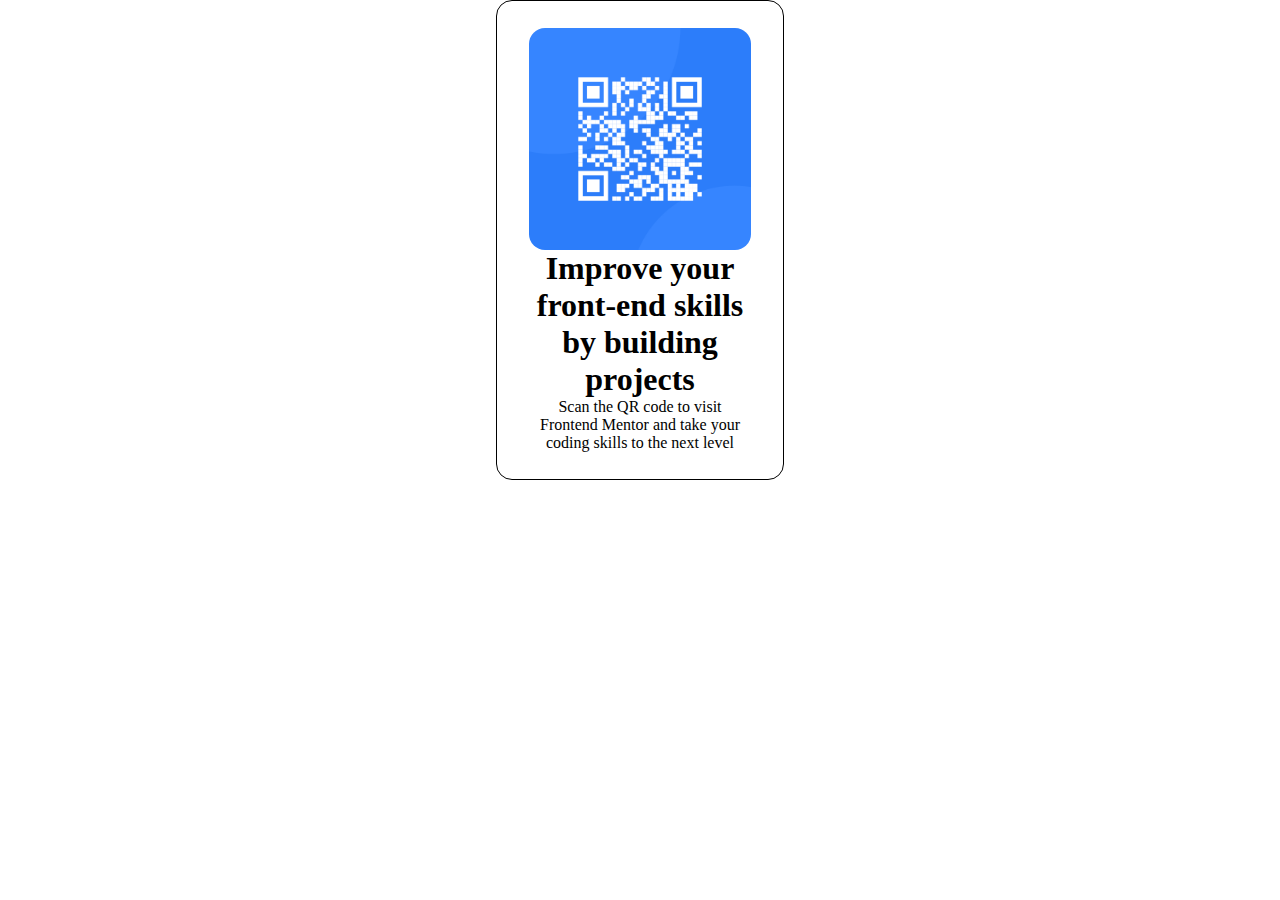
==== src/index.html @ 596a5970 "feat: init challenge-qr-code" ====
<!DOCTYPE html>
<html lang="en">
<head>
  <meta charset="UTF-8">
  <meta name="viewport" content="width=device-width, initial-scale=1.0"> <!-- displays site properly based on user's device -->

  <link rel="icon" type="image/png" sizes="32x32" href="./images/favicon-32x32.png">
  <link rel="stylesheet" type="text/css" href="../src/index.css"/>
  <title>Frontend Mentor | QR code component</title>

  <!-- Feel free to remove these styles or customise in your own stylesheet 👍 -->
  <style>
    .attribution { font-size: 11px; text-align: center; }
    .attribution a { color: hsl(228, 45%, 44%); }
  </style>
</head>
<body>
  <div class="card">
    <img class="qr-code" src="../images/image-qr-code.png" alt="qr-code"/>
    <h1 class="title">Improve your front-end skills by building projects</h1>
    <p class="text">
      Scan the QR code to visit Frontend Mentor and take your coding skills to the next level
    </p>
  </div>
</body>
</html>
---- src/index.css ----
* {
    margin: 0;
    padding: 0;
    box-sizing: border-box;
}

body {
    min-height: 100vh;
}

.card {
    height: 30rem;
    width: 18rem;
    margin: auto;
    padding: 2rem;
    border: 0.1rem solid black;
    border-radius: 1rem;

    /*rules for items*/
    display: flex;
    flex-direction: column;
    align-items: initial;
    justify-content: center;

    text-align: center;
}

.qr-code {
    border-radius: 1rem;
}
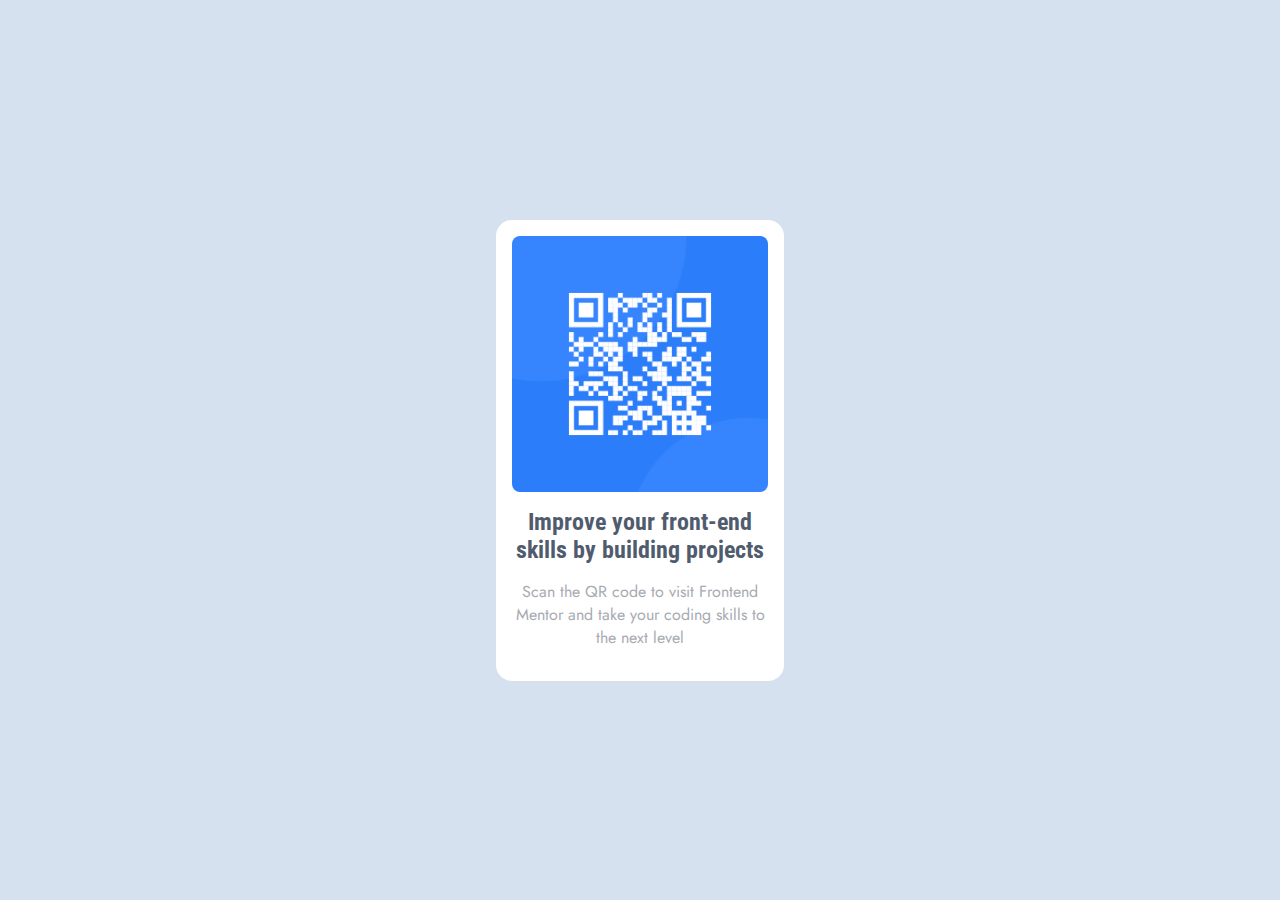
==== commit ff36b7d9: "refactor: change fonts of card and design of card" ====
--- a/src/index.html
+++ b/src/index.html
@@ -4,15 +4,11 @@
   <meta charset="UTF-8">
   <meta name="viewport" content="width=device-width, initial-scale=1.0"> <!-- displays site properly based on user's device -->
 
-  <link rel="icon" type="image/png" sizes="32x32" href="./images/favicon-32x32.png">
+  <link rel="preconnect" href="https://fonts.googleapis.com">
+  <link rel="preconnect" href="https://fonts.gstatic.com" crossorigin>
+  <link href="https://fonts.googleapis.com/css2?family=Jost:wght@500&family=Roboto+Condensed:wght@700&display=swap" rel="stylesheet">
   <link rel="stylesheet" type="text/css" href="../src/index.css"/>
   <title>Frontend Mentor | QR code component</title>
-
-  <!-- Feel free to remove these styles or customise in your own stylesheet 👍 -->
-  <style>
-    .attribution { font-size: 11px; text-align: center; }
-    .attribution a { color: hsl(228, 45%, 44%); }
-  </style>
 </head>
 <body>
   <div class="card">
--- a/src/index.css
+++ b/src/index.css
@@ -6,25 +6,41 @@
 
 body {
     min-height: 100vh;
+    display: flex;
+    align-items: center;
+    justify-content: center;
+    background-color: #d5e1ef;
 }
 
 .card {
-    height: 30rem;
     width: 18rem;
     margin: auto;
-    padding: 2rem;
-    border: 0.1rem solid black;
+    padding: 1rem;
     border-radius: 1rem;
+    background-color: #ffffff;
 
     /*rules for items*/
     display: flex;
     flex-direction: column;
     align-items: initial;
-    justify-content: center;
-
     text-align: center;
 }
 
 .qr-code {
-    border-radius: 1rem;
+    border-radius: 0.5rem;
+    margin-bottom: 1rem;
+}
+
+.title {
+    color: #505c6e;
+    font-size: 1.5rem;
+    font-family: 'Roboto Condensed', sans-serif;
+    margin-bottom: 1rem;
+}
+
+.text {
+    color: #a7abb2;
+    font-size: 1rem;
+    font-family: 'Jost', sans-serif;
+    margin-bottom: 1rem;
 }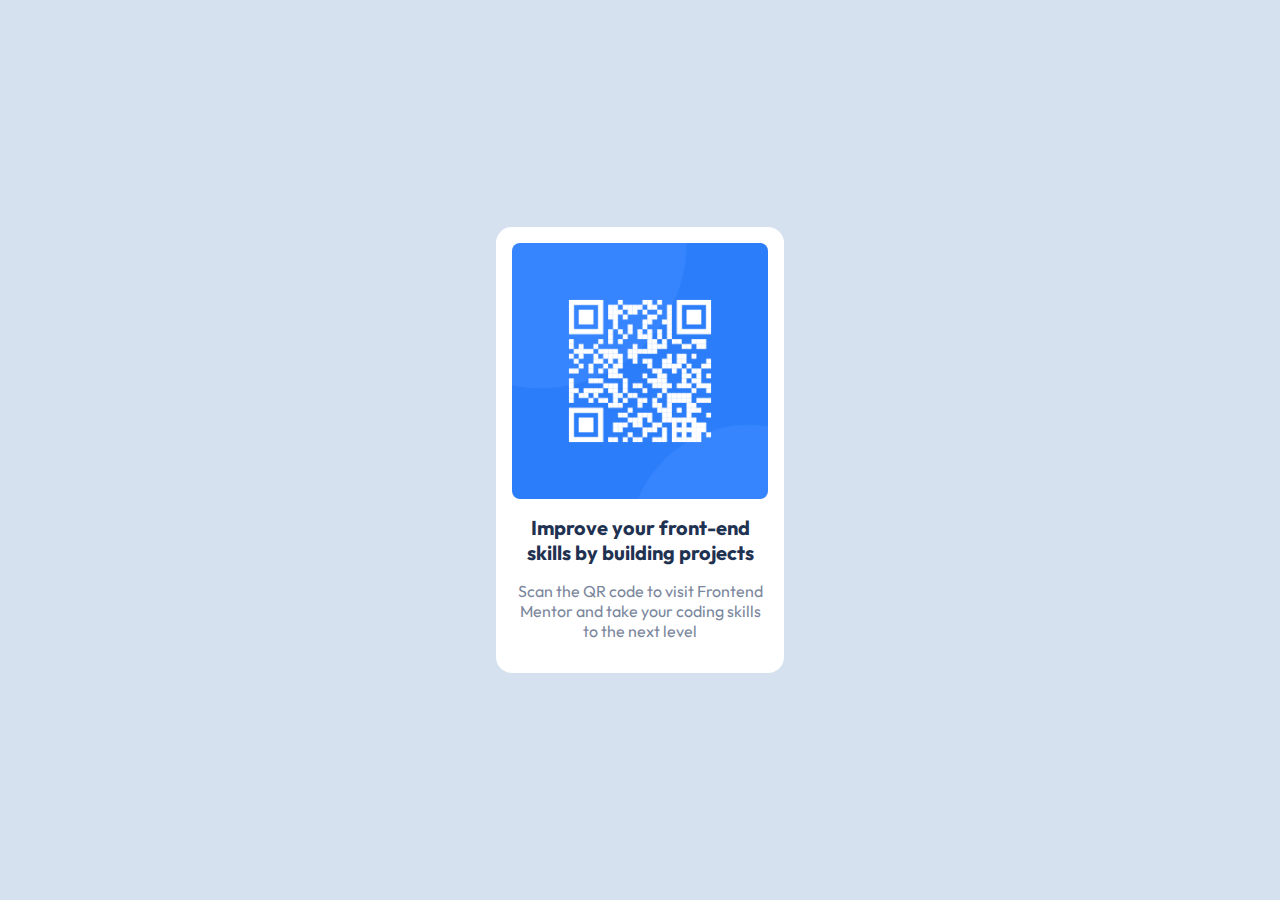
==== commit 085efa9a: "refactor: change typography and colors" ====
--- a/src/index.html
+++ b/src/index.html
@@ -1,22 +1,27 @@
 <!DOCTYPE html>
 <html lang="en">
+
 <head>
   <meta charset="UTF-8">
-  <meta name="viewport" content="width=device-width, initial-scale=1.0"> <!-- displays site properly based on user's device -->
+  <meta name="viewport" content="width=device-width, initial-scale=1.0">
+  <!-- displays site properly based on user's device -->
 
   <link rel="preconnect" href="https://fonts.googleapis.com">
   <link rel="preconnect" href="https://fonts.gstatic.com" crossorigin>
-  <link href="https://fonts.googleapis.com/css2?family=Jost:wght@500&family=Roboto+Condensed:wght@700&display=swap" rel="stylesheet">
-  <link rel="stylesheet" type="text/css" href="../src/index.css"/>
+  <link href="https://fonts.googleapis.com/css2?family=Outfit:wght@100;200;300;400;500;600;700;800;900&display=swap"
+    rel="stylesheet">
+  <link rel="stylesheet" type="text/css" href="../src/index.css" />
   <title>Frontend Mentor | QR code component</title>
 </head>
+
 <body>
   <div class="card">
-    <img class="qr-code" src="../images/image-qr-code.png" alt="qr-code"/>
+    <img class="qr-code" src="../images/image-qr-code.png" alt="qr-code" />
     <h1 class="title">Improve your front-end skills by building projects</h1>
     <p class="text">
       Scan the QR code to visit Frontend Mentor and take your coding skills to the next level
     </p>
   </div>
 </body>
+
 </html>--- a/src/index.css
+++ b/src/index.css
@@ -2,6 +2,7 @@
     margin: 0;
     padding: 0;
     box-sizing: border-box;
+    font-family: 'Outfit', sans-serif;
 }
 
 body {
@@ -32,15 +33,15 @@
 }
 
 .title {
-    color: #505c6e;
-    font-size: 1.5rem;
-    font-family: 'Roboto Condensed', sans-serif;
+    color: hsl(218, 44%, 22%);
+    font-weight: 700;
+    font-size: 1.25rem;
     margin-bottom: 1rem;
 }
 
 .text {
-    color: #a7abb2;
+    color: hsl(220, 15%, 55%);
+    font-weight: 400;
     font-size: 1rem;
-    font-family: 'Jost', sans-serif;
     margin-bottom: 1rem;
 }